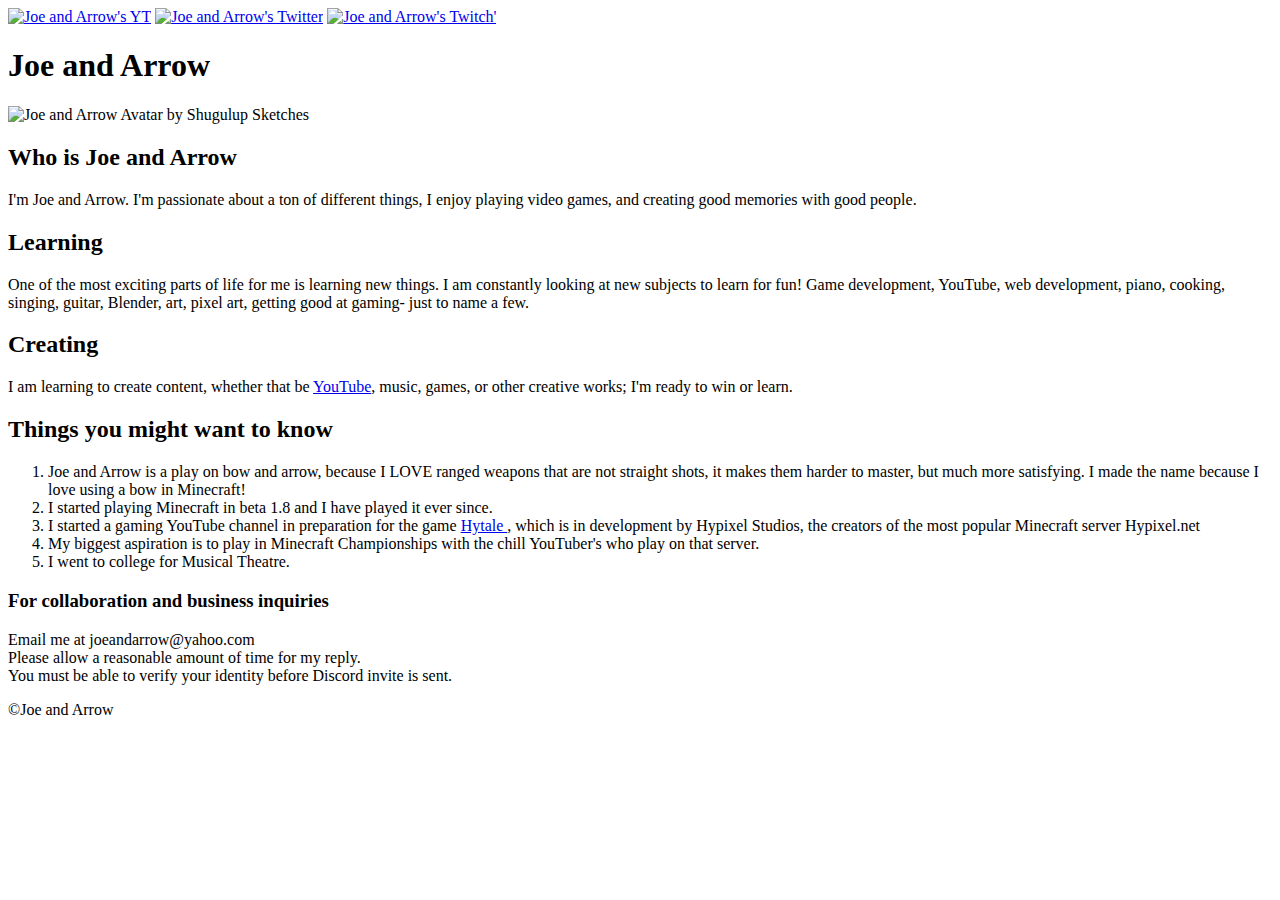
==== index.html @ c2447e8f "Index put outside of folders" ====
﻿<!DOCTYPE html>
<html>
    <head>
    <!--Title and Links-->
        <title>Joe and Arrow</title>
        <link rel="icon" href="C:\GitHub Repository\Joe-and-Arrow-Test-Site\img\Joe and Arrow by Shugulup Sketches.jpg" type="image/x-icon">
        <link rel="stylesheet" type="text/css" href="C:\GitHub Repository\Joe-and-Arrow-Test-Site\css\CSS for Index.css">
    </head>

    <body>
        <!--Header Element-->
        <header>
            <!--Create Links Here for YT, Twitter, etc.-->
            <a href="https://www.youtube.com/user/JoeAndArrow/videos" target="_blank"><img src="C:\GitHub Repository\Joe-and-Arrow-Test-Site\img\YT Logo.png" alt="Joe and Arrow's YT" style="width:48px;height:48px;"></a>
            <a href="https://twitter.com/joe_and_arrow" target="_blank"><img src="C:\GitHub Repository\Joe-and-Arrow-Test-Site\img\Twitter Logo.png" alt="Joe and Arrow's Twitter" style="width:48px;height:48px;"></a>
            <a href="https://www.twitch.tv/joe_and_arrow" target="_blank"><img src="C:\GitHub Repository\Joe-and-Arrow-Test-Site\img\Twitch Logo.png" alt="Joe and Arrow's Twitch'" style="width:48px;height:48px;"></a>
            <h1 class="Orange Overflow">Joe and Arrow</h1>
            <img style="width: 288px;" src="C:\GitHub Repository\Joe-and-Arrow-Test-Site\img\Joe and Arrow by Shugulup Sketches.jpg" alt="Joe and Arrow Avatar by Shugulup Sketches" class="Center"/>
        </header>

        <!--Main Element-->
        <main>
            <h2 class="Overflow">Who is Joe and Arrow</h2>
            <p>I'm Joe and Arrow. I'm passionate about a ton of different things, I enjoy playing video games, and creating good memories with good people.</p>
            <h2>Learning</h2>
            <p>One of the most exciting parts of life for me is learning new things. I am constantly looking at new subjects to learn for fun! Game development, YouTube, web development, piano, cooking, singing, guitar, Blender, art, pixel art, getting good at gaming- just to name a few.</p>
            <h2>Creating</h2>
            <p>I am learning to create content, whether that be <a href="https://www.youtube.com/user/JoeAndArrow/videos" target="_blank" title="Subscribe to Joe and Arrow's YouTube Channel">YouTube</a>, music, games, or other creative works; I'm ready to win or learn.</p>
            <h2 class="Overflow">Things you might want to know</h2>
            <ol>
                <li>Joe and Arrow is a play on bow and arrow, because I LOVE ranged weapons that are not straight shots, it makes them harder to master, but much more satisfying. I made the name because I love using a bow in Minecraft!</li>
                <li>I started playing Minecraft in beta 1.8 and I have played it ever since.</li>
                <li>I started a gaming YouTube channel in preparation for the game <a href="https://youtu.be/ftOmBG5NrbA" target="_blank" title="Hytale: The Rise and Fall of Hype">Hytale </a>, which is in development by Hypixel Studios, the creators of the most popular Minecraft server Hypixel.net</li>
                <li>My biggest aspiration is to play in Minecraft Championships with the chill YouTuber's who play on that server.</li>
                <li>I went to college for Musical Theatre.</li>
            </ol>
        </main>
        <!--Footer Element-->
        <footer>
            <h3 class="Overflow">For collaboration and business inquiries</h3>
            <p>Email me at joeandarrow@yahoo.com <br /> Please allow a reasonable amount of time for my reply. <br /> You must be able to verify your identity before Discord invite is sent.</p>
            <p>&copy;Joe and Arrow</p>
        </footer>
    </body>
</html>
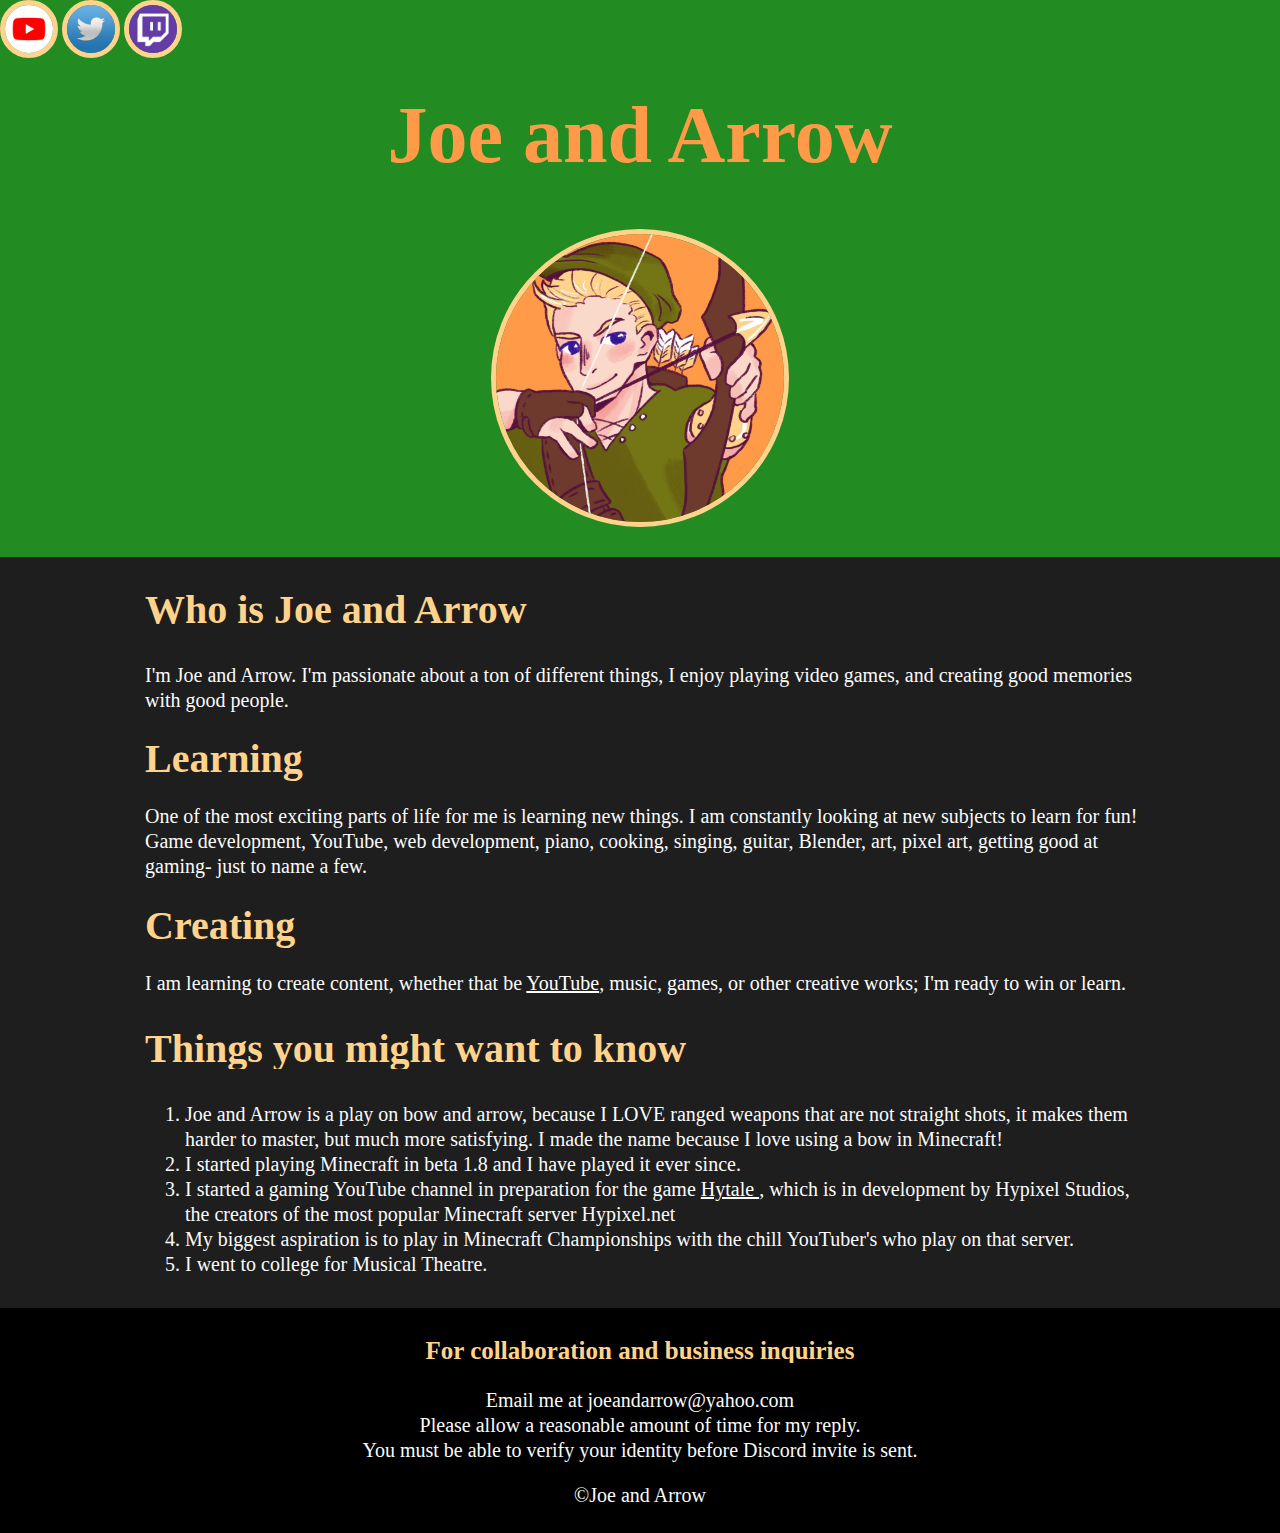
==== commit c037089a: "Changed hrefs" ====
--- a/index.html
+++ b/index.html
@@ -3,19 +3,19 @@
     <head>
     <!--Title and Links-->
         <title>Joe and Arrow</title>
-        <link rel="icon" href="C:\GitHub Repository\Joe-and-Arrow-Test-Site\img\Joe and Arrow by Shugulup Sketches.jpg" type="image/x-icon">
-        <link rel="stylesheet" type="text/css" href="C:\GitHub Repository\Joe-and-Arrow-Test-Site\css\CSS for Index.css">
+        <link rel="icon" href="img\Joe and Arrow by Shugulup Sketches.jpg" type="image/x-icon">
+        <link rel="stylesheet" type="text/css" href="css\CSS for Index.css">
     </head>
 
     <body>
         <!--Header Element-->
         <header>
             <!--Create Links Here for YT, Twitter, etc.-->
-            <a href="https://www.youtube.com/user/JoeAndArrow/videos" target="_blank"><img src="C:\GitHub Repository\Joe-and-Arrow-Test-Site\img\YT Logo.png" alt="Joe and Arrow's YT" style="width:48px;height:48px;"></a>
-            <a href="https://twitter.com/joe_and_arrow" target="_blank"><img src="C:\GitHub Repository\Joe-and-Arrow-Test-Site\img\Twitter Logo.png" alt="Joe and Arrow's Twitter" style="width:48px;height:48px;"></a>
-            <a href="https://www.twitch.tv/joe_and_arrow" target="_blank"><img src="C:\GitHub Repository\Joe-and-Arrow-Test-Site\img\Twitch Logo.png" alt="Joe and Arrow's Twitch'" style="width:48px;height:48px;"></a>
+            <a href="https://www.youtube.com/user/JoeAndArrow/videos" target="_blank"><img src="img\YT Logo.png" alt="Joe and Arrow's YT" style="width:48px;height:48px;"></a>
+            <a href="https://twitter.com/joe_and_arrow" target="_blank"><img src="img\Twitter Logo.png" alt="Joe and Arrow's Twitter" style="width:48px;height:48px;"></a>
+            <a href="https://www.twitch.tv/joe_and_arrow" target="_blank"><img src="img\Twitch Logo.png" alt="Joe and Arrow's Twitch'" style="width:48px;height:48px;"></a>
             <h1 class="Orange Overflow">Joe and Arrow</h1>
-            <img style="width: 288px;" src="C:\GitHub Repository\Joe-and-Arrow-Test-Site\img\Joe and Arrow by Shugulup Sketches.jpg" alt="Joe and Arrow Avatar by Shugulup Sketches" class="Center"/>
+            <img style="width: 288px;" src="img\Joe and Arrow by Shugulup Sketches.jpg" alt="Joe and Arrow Avatar by Shugulup Sketches" class="Center"/>
         </header>
 
         <!--Main Element-->
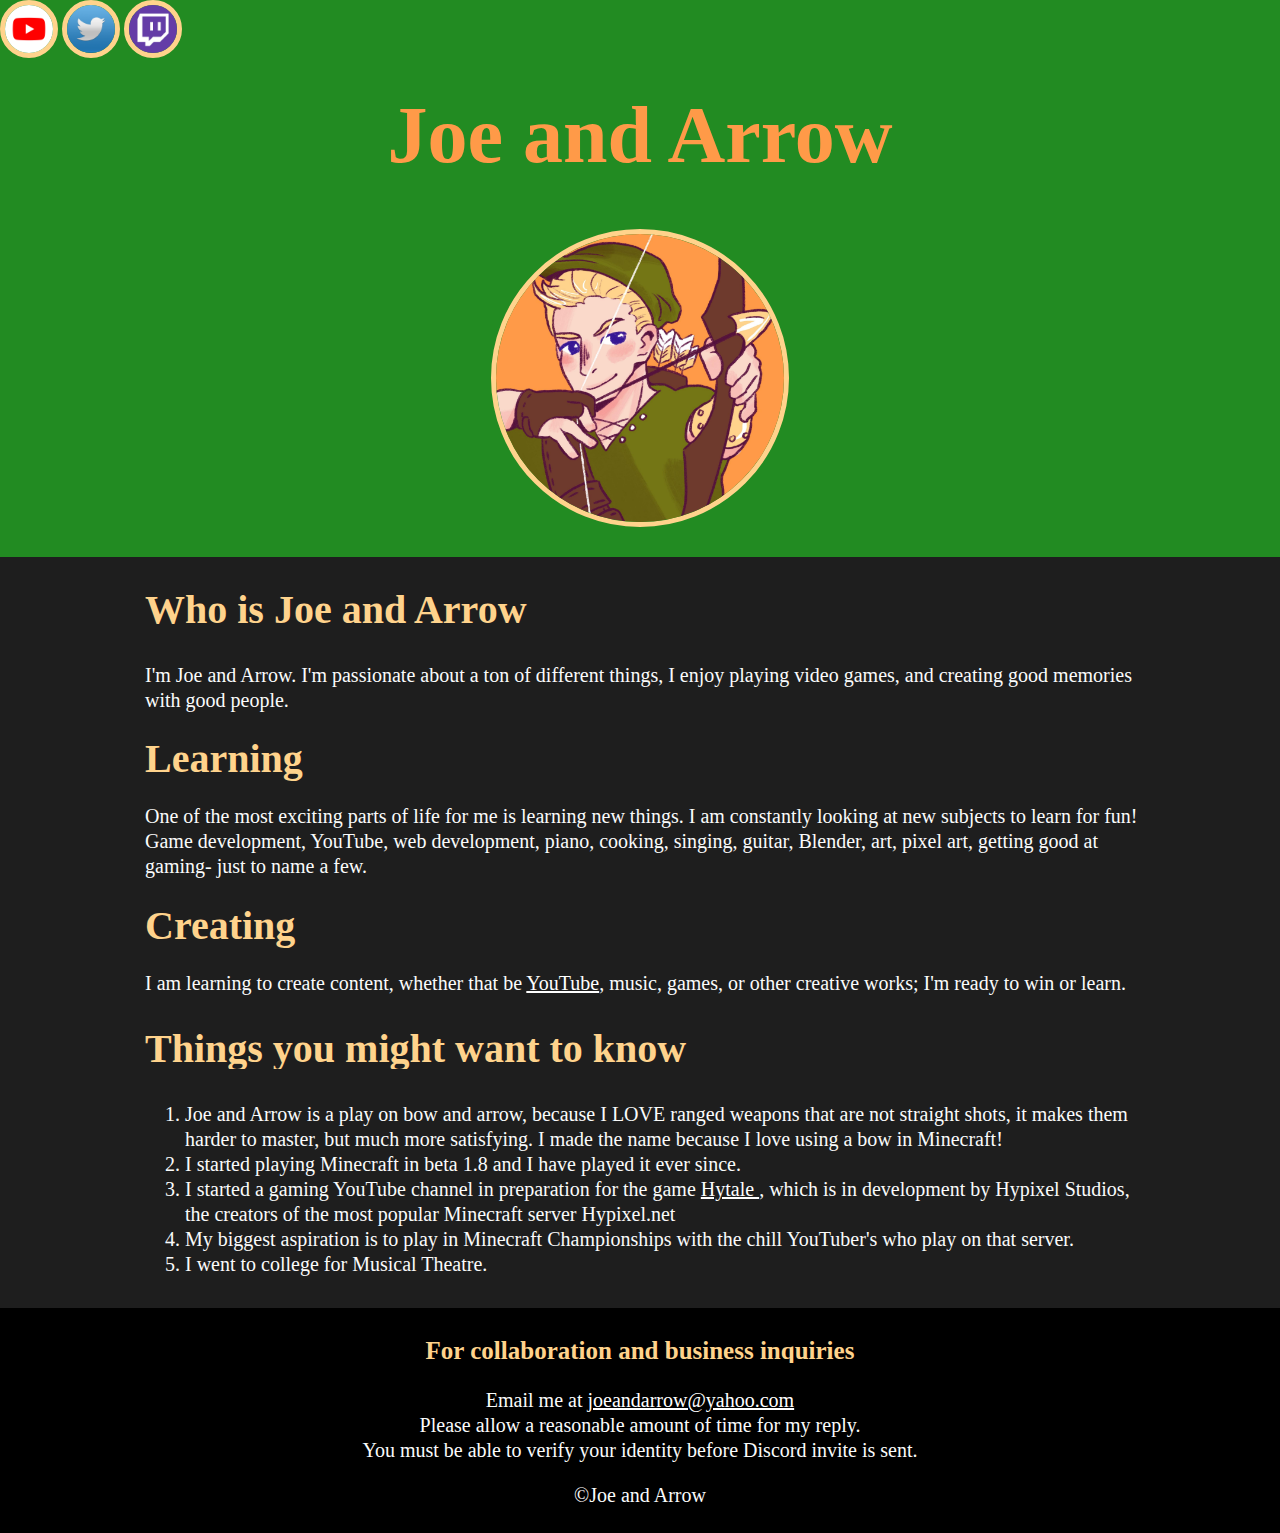
==== commit ca1ac01c: "Updated mail link" ====
--- a/index.html
+++ b/index.html
@@ -38,7 +38,7 @@
         <!--Footer Element-->
         <footer>
             <h3 class="Overflow">For collaboration and business inquiries</h3>
-            <p>Email me at joeandarrow@yahoo.com <br /> Please allow a reasonable amount of time for my reply. <br /> You must be able to verify your identity before Discord invite is sent.</p>
+            <p>Email me at <a href="mailto: joeandarrow.com">joeandarrow@yahoo.com</a><br /> Please allow a reasonable amount of time for my reply. <br /> You must be able to verify your identity before Discord invite is sent.</p>
             <p>&copy;Joe and Arrow</p>
         </footer>
     </body>
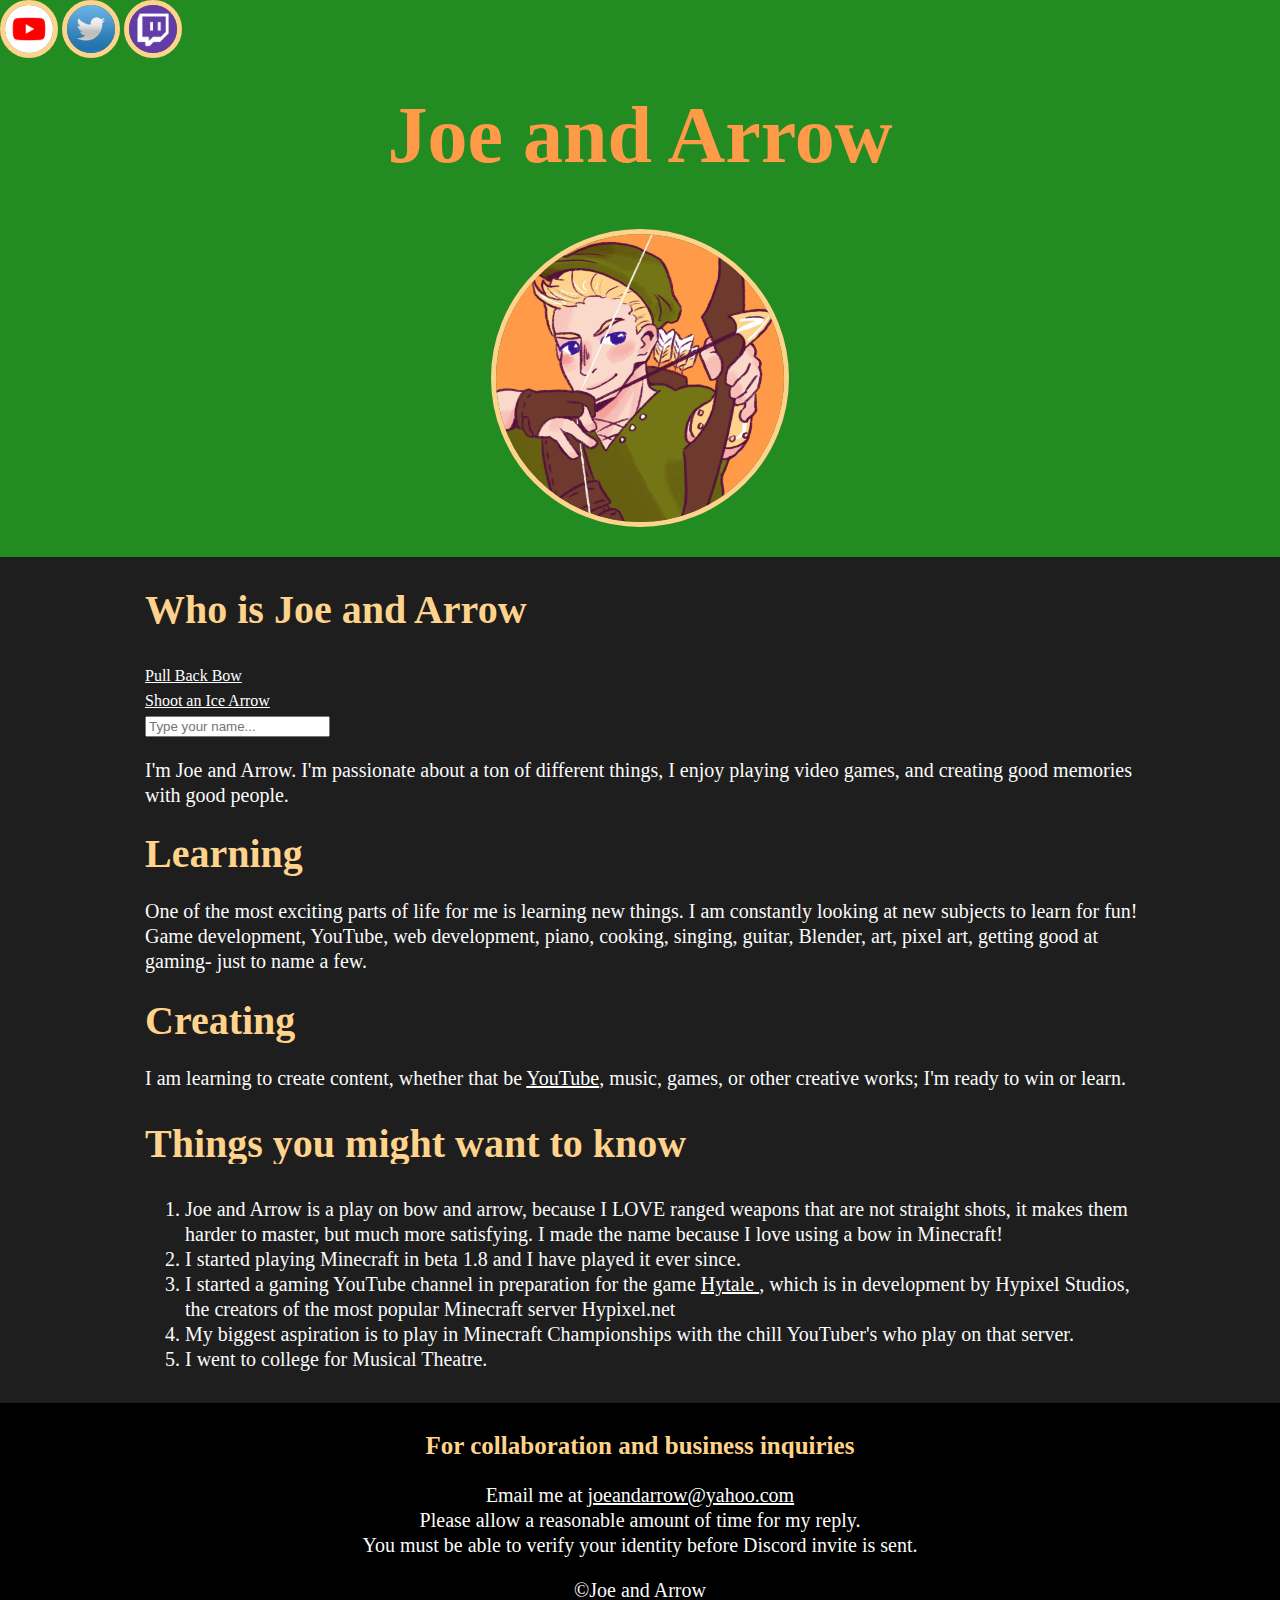
==== commit 59181cbf: "Added javascript" ====
--- a/index.html
+++ b/index.html
@@ -1,10 +1,11 @@
-﻿<!DOCTYPE html>
+﻿ <!DOCTYPE html>
 <html>
     <head>
     <!--Title and Links-->
         <title>Joe and Arrow</title>
         <link rel="icon" href="img\Joe and Arrow by Shugulup Sketches.jpg" type="image/x-icon">
         <link rel="stylesheet" type="text/css" href="css\CSS for Index.css">
+        <script type="text/javascript" src="js/script.js"></script>
     </head>
 
     <body>
@@ -21,6 +22,9 @@
         <!--Main Element-->
         <main>
             <h2 class="Overflow">Who is Joe and Arrow</h2>
+            <a href="#" onclick="oBow.pullBack()">Pull Back Bow</a> <br/>
+            <a href="#" onclick="oBow.shootIceArrow()">Shoot an Ice Arrow</a> <br/>
+            <input type="text" name="name" id="name" placeholder="Type your name..." onkeydown="if (event.keyCode === 13) sayMyName(document.getElementById('name').value)"/>
             <p>I'm Joe and Arrow. I'm passionate about a ton of different things, I enjoy playing video games, and creating good memories with good people.</p>
             <h2>Learning</h2>
             <p>One of the most exciting parts of life for me is learning new things. I am constantly looking at new subjects to learn for fun! Game development, YouTube, web development, piano, cooking, singing, guitar, Blender, art, pixel art, getting good at gaming- just to name a few.</p>
@@ -38,7 +42,7 @@
         <!--Footer Element-->
         <footer>
             <h3 class="Overflow">For collaboration and business inquiries</h3>
-            <p>Email me at <a href="mailto: joeandarrow.com">joeandarrow@yahoo.com</a><br /> Please allow a reasonable amount of time for my reply. <br /> You must be able to verify your identity before Discord invite is sent.</p>
+            <p>Email me at <a href="mailto: joeandarrow@yahoo.com">joeandarrow@yahoo.com</a><br /> Please allow a reasonable amount of time for my reply. <br /> You must be able to verify your identity before Discord invite is sent.</p>
             <p>&copy;Joe and Arrow</p>
         </footer>
     </body>
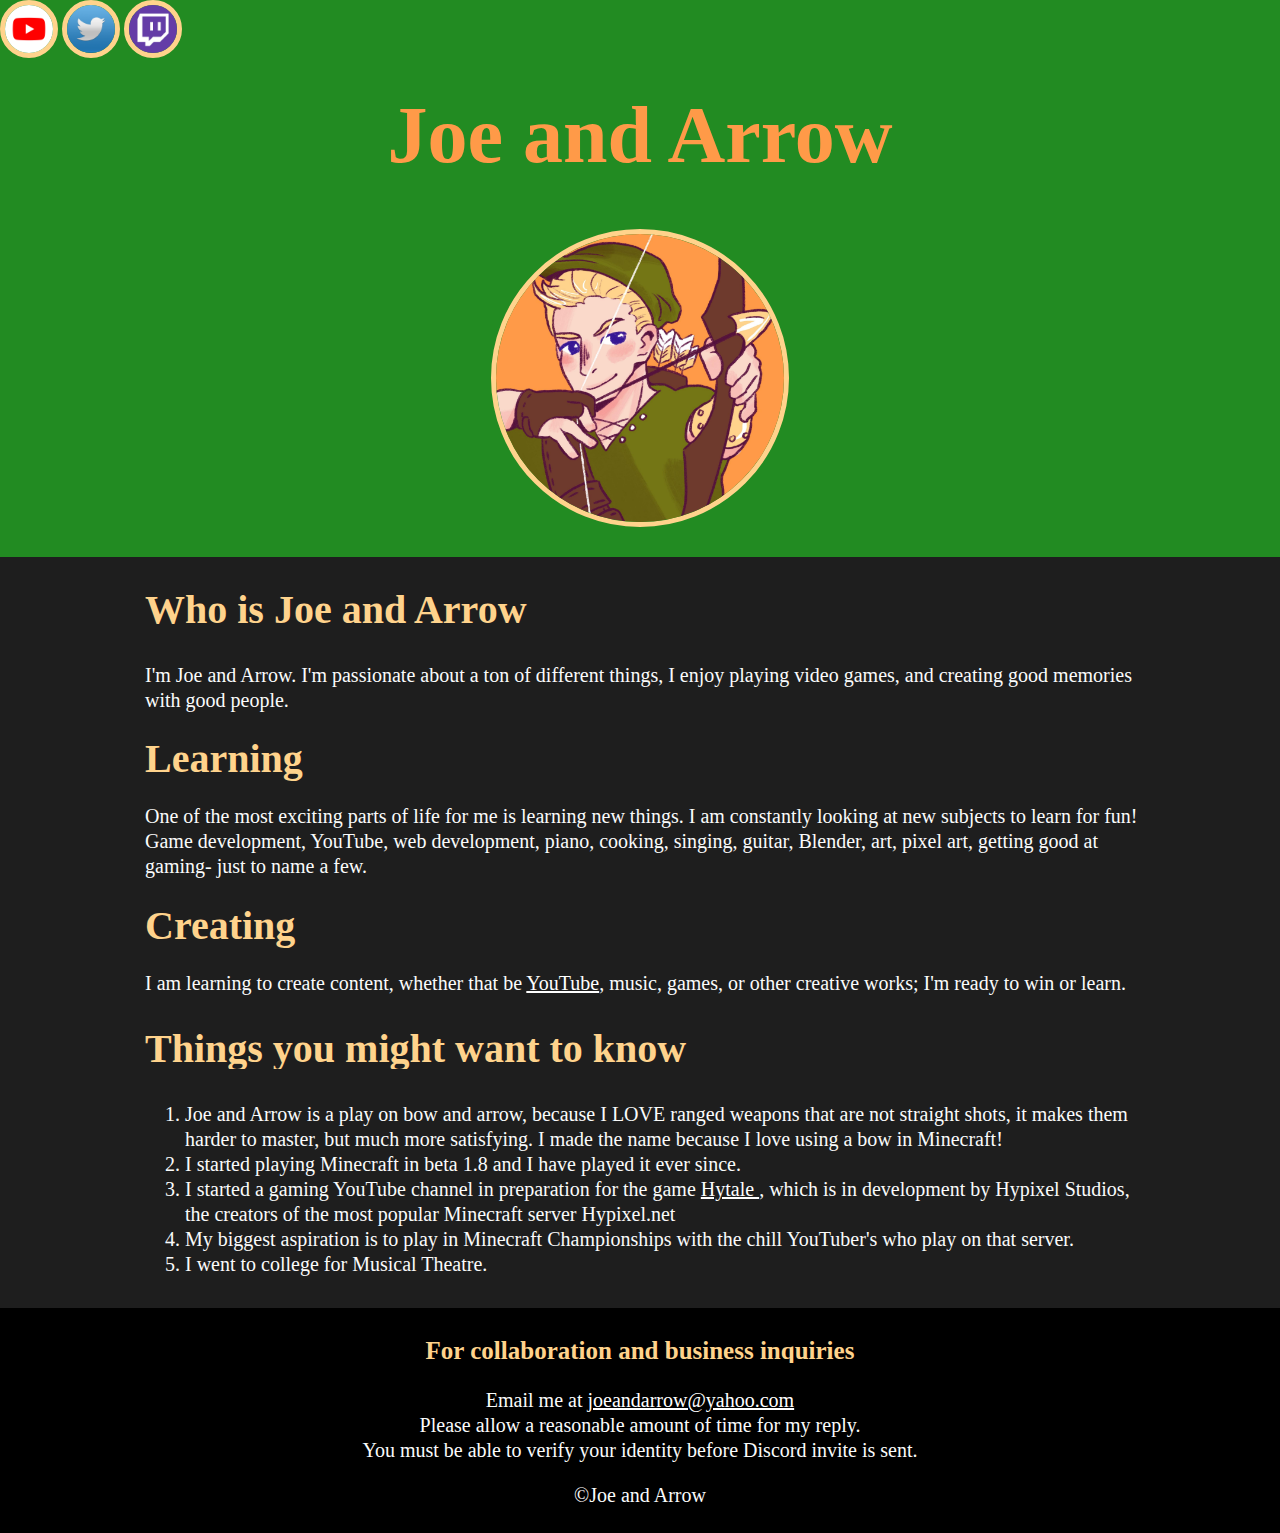
==== commit 9f4c9819: "Added Secret Downloads page" ====
--- a/index.html
+++ b/index.html
@@ -22,9 +22,9 @@
         <!--Main Element-->
         <main>
             <h2 class="Overflow">Who is Joe and Arrow</h2>
-            <a href="#" onclick="oBow.pullBack()">Pull Back Bow</a> <br/>
-            <a href="#" onclick="oBow.shootIceArrow()">Shoot an Ice Arrow</a> <br/>
-            <input type="text" name="name" id="name" placeholder="Type your name..." onkeydown="if (event.keyCode === 13) sayMyName(document.getElementById('name').value)"/>
+            <!--<a href="#" onclick="oBow.pullBack()">Pull Back Bow</a> <br/>
+            <a href="#" onclick="oBow.shootIceArrow()">Shoot an Ice Arrow</a> <br />
+            <input type="text" name="name" id="name" placeholder="Type your name..." onkeydown="if (event.keyCode === 13) sayMyName(document.getElementById('name').value)" />-->
             <p>I'm Joe and Arrow. I'm passionate about a ton of different things, I enjoy playing video games, and creating good memories with good people.</p>
             <h2>Learning</h2>
             <p>One of the most exciting parts of life for me is learning new things. I am constantly looking at new subjects to learn for fun! Game development, YouTube, web development, piano, cooking, singing, guitar, Blender, art, pixel art, getting good at gaming- just to name a few.</p>
